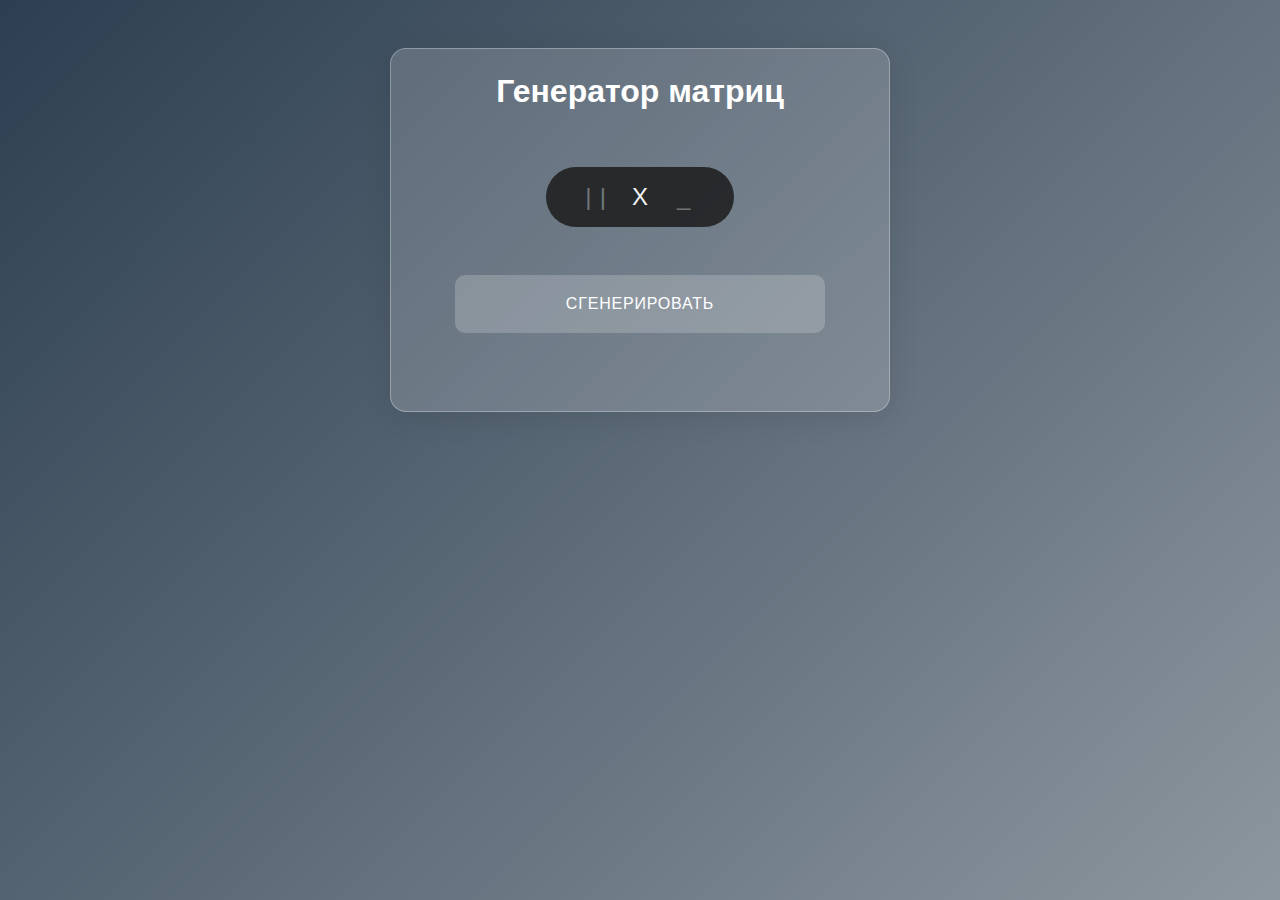
==== массивы.html @ b0d83214 "Add files via upload" ====
<!DOCTYPE html>
<html lang="en">
	<head>
		<link rel="icon" href="https://aomra.co.uk/img/favicon.ico" type="image/x-icon">
		<meta charset="UTF-8">
		<meta name="viewport" content="width=device-width, initial-scale=1.0">
		<title>Массивы</title>
		<link rel="stylesheet" href="style.css">
		<script src="main.js" defer></script>
	</head>
	<body>
		<div class="wrapper">
			<div class="content">
				<div class="matrix_setup">
					<div class="title">Генератор матриц</div>
					<div class="matrix_setup__control">
						<div class="control__body">
							<input type="tel" class="input_control" id="columns" placeholder="| |" maxlength="4" pattern="\d [0-9]" title="Столбцы">
							<div class="separator_x">X</div>
							<input type="tel" class="input_control" id="rows" placeholder="_" maxlength="4" pattern="\d [0-9]" title="Строки">
						</div>
						<div class="control__tools">
							<button id="clear" data-visible="false">Очистить</button>
						</div>
					</div>
					<button class="btn" id="generate">Сгенерировать</button>
					<div id="tooltip" data-visible="false">-</div>
				</div>
				<div id="matrix_result" data-visible="false">
					<div id="matrix_result__cont"></div>
				</div>
			</div>
		</div>
	</body>
</html>
---- style.css ----
* {
  padding: 0;
  margin: 0;
  border: 0;
}

*, *:before, *:after {
  -webkit-box-sizing: border-box;
  box-sizing: border-box;
}

:focus, :active {
  outline: none;
}

a:focus, a:active {
  outline: none;
}

nav, footer, header, aside {
  display: block;
}

html, body {
  height: 100%;
  width: 100%;
  font-size: 100%;
  line-height: 1;
  font-size: 16px;
  -ms-text-size-adjust: 100%;
  -moz-text-size-adjust: 100%;
  -webkit-text-size-adjust: 100%;
  -webkit-tap-highlight-color: transparent;
}

form {
  font-size: 1;
}

input, textarea, button, select, a {
  font-family: inherit;
  font-style: inherit;
  font-weight: inherit;
  font-size: inherit;
  color: inherit;
  background-color: transparent;
}

input::-ms-clear {
  display: none;
}

button {
  cursor: pointer;
}

button::-moz-focus-inner {
  padding: 0;
  border: 0;
}

a, a:visited {
  text-decoration: none;
}

a:hover {
  text-decoration: none;
}

ul li {
  list-style: none;
}

img {
  vertical-align: top;
}

h1, h2, h3, h4, h5, h6 {
  font-size: inherit;
  font-weight: inherit;
}

body {
  height: 100vh;
  overflow: hidden;
  background: linear-gradient(-45deg, rgb(189, 195, 199), rgb(44, 62, 80));
  background-size: 150% 150%;
  -webkit-animation: gradient 10s ease infinite;
          animation: gradient 10s ease infinite;
}

@-webkit-keyframes gradient {
  0% {
    background-position: 0% 50%;
  }
  50% {
    background-position: 100% 50%;
  }
  100% {
    background-position: 0% 50%;
  }
}

@keyframes gradient {
  0% {
    background-position: 0% 50%;
  }
  50% {
    background-position: 100% 50%;
  }
  100% {
    background-position: 0% 50%;
  }
}
.wrapper {
  height: 100vh;
  overflow: overlay;
  display: -webkit-box;
  display: -ms-flexbox;
  display: flex;
  -webkit-box-orient: vertical;
  -webkit-box-direction: normal;
      -ms-flex-direction: column;
          flex-direction: column;
  position: relative;
}

.wrapper::-webkit-scrollbar {
  width: 0px;
}

.content {
  -webkit-box-flex: 1;
      -ms-flex: 1 1 auto;
          flex: 1 1 auto;
  text-align: center;
}

html, body {
  color: #fff;
  font-family: "Inter", sans-serif;
  font-weight: 400;
}

@font-face {
  font-family: "Inter", sans-serif;
  font-style: normal;
  font-display: swap;
  src: local("Inter"), local("Inter"), url("../fonts/Inter.ttf") format("ttf");
}
@font-face {
  font-family: "Source Code Pro";
  font-style: normal;
  font-display: swap;
  src: local("Source Code Pro"), local("Source Code Pro"), url("../fonts/SourceCodePro.woff2") format("woff2");
  unicode-range: U+0000-00FF, U+0131, U+0152-0153, U+02BB-02BC, U+02C6, U+02DA, U+02DC, U+0304, U+0308, U+0329, U+2000-206F, U+2074, U+20AC, U+2122, U+2191, U+2193, U+2212, U+2215, U+FEFF, U+FFFD;
}
.matrix_setup {
  -webkit-user-select: none;
     -moz-user-select: none;
      -ms-user-select: none;
          user-select: none;
  width: 90%;
  max-width: 500px;
  margin: 48px auto 0;
  padding: 26px 18px 24px;
  display: -webkit-box;
  display: -ms-flexbox;
  display: flex;
  -webkit-box-orient: vertical;
  -webkit-box-direction: normal;
      -ms-flex-direction: column;
          flex-direction: column;
  -webkit-box-pack: center;
      -ms-flex-pack: center;
          justify-content: center;
  -webkit-box-align: center;
      -ms-flex-align: center;
          align-items: center;
  background: rgba(255, 255, 255, 0.17);
  border-radius: 16px;
  -webkit-box-shadow: 0 4px 30px rgba(0, 0, 0, 0.1);
          box-shadow: 0 4px 30px rgba(0, 0, 0, 0.1);
  border: 1px solid rgba(255, 255, 255, 0.3);
}

.title {
  text-align: center;
  font-weight: bold;
  font-size: 32px;
}

.matrix_setup__control {
  margin: 60px 0 0;
  position: relative;
}

.control__body {
  padding: 12px 20px;
  display: -webkit-box;
  display: -ms-flexbox;
  display: flex;
  -webkit-box-align: center;
      -ms-flex-align: center;
          align-items: center;
  background: rgba(28, 28, 28, 0.95);
  opacity: 90%;
  border-radius: 80px;
}

.input_control {
  text-align: center;
  width: 60px;
  font-size: 24px;
  line-height: 36px;
}

.input_control::-webkit-input-placeholder {
  color: rgba(255, 255, 255, 0.4);
  letter-spacing: 0.8px;
}

.input_control:-moz-placeholder {
  color: rgba(255, 255, 255, 0.4);
  letter-spacing: 0.8px;
}

.separator_x {
  margin: 0 6px;
  font-size: 24px;
  line-height: 36px;
}

.control__tools {
  position: absolute;
  top: 14px;
  right: -100px;
}

#clear {
  display: none;
  padding: 6px 10px;
  font-size: 14px;
  letter-spacing: 0.8px;
  background: hsla(0, 0%, 100%, 0.2);
  border-radius: 50px;
  -webkit-transition: background-color 0.15s ease;
  transition: background-color 0.15s ease;
}

#clear:hover {
  background-color: hsla(0, 0%, 100%, 0.4);
}

#clear[data-visible=true] {
  display: block;
}

@media (max-width: 500px) {
  .control__tools {
    position: static;
  }
  #clear {
    margin: 20px auto 0;
  }
}
.btn {
  width: 80%;
  margin: 48px 0 0;
  padding: 20px;
  font-size: 16px;
  letter-spacing: 0.8px;
  background: hsla(0, 0%, 100%, 0.2);
  border-radius: 10px;
  -webkit-transition: background-color 0.15s ease;
  transition: background-color 0.15s ease;
  text-transform: uppercase;
}

.btn:hover {
  background-color: hsla(0, 0%, 100%, 0.4);
}

#tooltip {
  opacity: 0;
  -ms-flex-item-align: start;
      -ms-grid-row-align: start;
      align-self: start;
  margin: 16px 0 0 10%;
  padding: 12px 20px;
  width: 80%;
  font-size: 14px;
  border-radius: 8px;
  -webkit-transition: opacity 0.15s ease-in-out;
  transition: opacity 0.15s ease-in-out;
  text-transform: uppercase;
  letter-spacing: 0.8px;
}

#tooltip[data-visible=true] {
  opacity: 1;
}

#matrix_result {
  opacity: 0;
  max-height: 0vh;
  max-width: 100vw;
  margin: 40px 0 0;
  padding: 24px;
  display: -webkit-inline-box;
  display: -ms-inline-flexbox;
  display: inline-flex;
  -webkit-box-pack: center;
      -ms-flex-pack: center;
          justify-content: center;
  background: #1C1C1C;
  border-radius: 16px;
  -webkit-transition: opacity 0.5s ease, max-height 0.15s ease;
  transition: opacity 0.5s ease, max-height 0.15s ease;
  font-family: "Source Code Pro";
  font-size: 14px;
  line-height: 20px;
}

#matrix_result[data-visible=true] {
  opacity: 1;
  max-height: 100vh;
  -webkit-transition: opacity 0.15s ease, max-height 0.5s ease;
  transition: opacity 0.15s ease, max-height 0.5s ease;
}

#matrix_result__cont {
  display: -webkit-box;
  display: -ms-flexbox;
  display: flex;
  gap: 10px;
  overflow: auto;
}

.matrix_result__cols {
  text-align: center;
}

#matrix_result__cont::-webkit-scrollbar {
  width: 16px;
  height: 16px;
}

#matrix_result__cont::-webkit-scrollbar-track {
  border-radius: 8px;
}

#matrix_result__cont::-webkit-scrollbar-thumb {
  height: 56px;
  border-radius: 8px;
  border: 4px solid transparent;
  background-clip: content-box;
  background-color: rgba(255, 255, 255, 0.17);
}

#matrix_result__cont::-webkit-scrollbar-thumb:hover {
  background-color: rgba(255, 255, 255, 0.3);
}
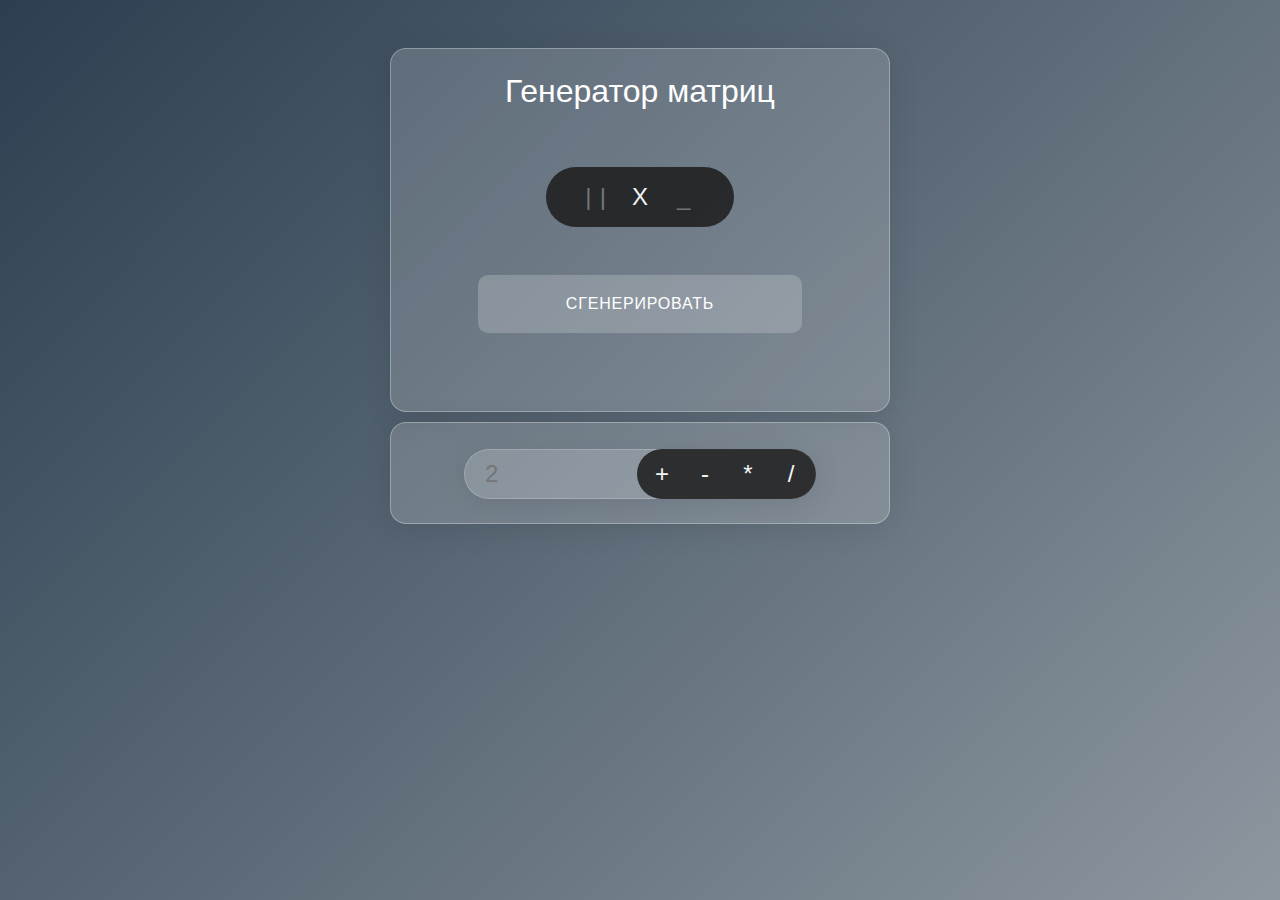
==== commit c6db58d4: "Add files via upload" ====
--- a/массивы.html
+++ b/массивы.html
@@ -11,20 +11,31 @@
 	<body>
 		<div class="wrapper">
 			<div class="content">
-				<div class="matrix_setup">
+				<div class="matrix_setup main_form">
 					<div class="title">Генератор матриц</div>
 					<div class="matrix_setup__control">
-						<div class="control__body">
+						<div class="control__body main_body">
 							<input type="tel" class="input_control" id="columns" placeholder="| |" maxlength="4" pattern="\d [0-9]" title="Столбцы">
 							<div class="separator_x">X</div>
 							<input type="tel" class="input_control" id="rows" placeholder="_" maxlength="4" pattern="\d [0-9]" title="Строки">
 						</div>
 						<div class="control__tools">
-							<button id="clear" data-visible="false">Очистить</button>
+							<button class="main_btn" id="clear" data-visible="false">Очистить</button>
 						</div>
 					</div>
-					<button class="btn" id="generate">Сгенерировать</button>
+					<button class="main_btn" id="generate">Сгенерировать</button>
 					<div id="tooltip" data-visible="false">-</div>
+				</div>
+				<div class="matrix_control main_form">
+					<div class="matrix_control__cont">
+						<div class="matrix_control__body main_body">
+							<button class="button_control" data-select="false" id="+" title="Прибавить">+</button>
+							<button class="button_control" data-select="false" id="-" title="Вычесть">-</button>
+							<button class="button_control" data-select="false" id="*" title="Умножить">*</button>
+							<button class="button_control" data-select="false" id="/" title="Разделить">/</button>
+						</div>
+						<input type="tel" class="matrix_control__input main_input" id="variable_1" placeholder="2" maxlength="6" pattern="\d [0-9]" title="Введите число">
+					</div>
 				</div>
 				<div id="matrix_result" data-visible="false">
 					<div id="matrix_result__cont"></div>
--- a/style.css
+++ b/style.css
@@ -133,36 +133,22 @@
   -webkit-box-flex: 1;
       -ms-flex: 1 1 auto;
           flex: 1 1 auto;
-  text-align: center;
-}
-
-html, body {
-  color: #fff;
-  font-family: "Inter", sans-serif;
-  font-weight: 400;
-}
-
-@font-face {
-  font-family: "Inter", sans-serif;
-  font-style: normal;
-  font-display: swap;
-  src: local("Inter"), local("Inter"), url("../fonts/Inter.ttf") format("ttf");
-}
-@font-face {
-  font-family: "Source Code Pro";
-  font-style: normal;
-  font-display: swap;
-  src: local("Source Code Pro"), local("Source Code Pro"), url("../fonts/SourceCodePro.woff2") format("woff2");
-  unicode-range: U+0000-00FF, U+0131, U+0152-0153, U+02BB-02BC, U+02C6, U+02DA, U+02DC, U+0304, U+0308, U+0329, U+2000-206F, U+2074, U+20AC, U+2122, U+2191, U+2193, U+2212, U+2215, U+FEFF, U+FFFD;
-}
-.matrix_setup {
-  -webkit-user-select: none;
-     -moz-user-select: none;
-      -ms-user-select: none;
-          user-select: none;
+  display: -webkit-box;
+  display: -ms-flexbox;
+  display: flex;
+  -webkit-box-orient: vertical;
+  -webkit-box-direction: normal;
+      -ms-flex-direction: column;
+          flex-direction: column;
+  -webkit-box-align: center;
+      -ms-flex-align: center;
+          align-items: center;
+}
+
+.main_form {
   width: 90%;
   max-width: 500px;
-  margin: 48px auto 0;
+  margin: 10px 0 0;
   padding: 26px 18px 24px;
   display: -webkit-box;
   display: -ms-flexbox;
@@ -184,18 +170,7 @@
   border: 1px solid rgba(255, 255, 255, 0.3);
 }
 
-.title {
-  text-align: center;
-  font-weight: bold;
-  font-size: 32px;
-}
-
-.matrix_setup__control {
-  margin: 60px 0 0;
-  position: relative;
-}
-
-.control__body {
+.main_body {
   padding: 12px 20px;
   display: -webkit-box;
   display: -ms-flexbox;
@@ -208,6 +183,76 @@
   border-radius: 80px;
 }
 
+.main_btn {
+  letter-spacing: 0.8px;
+  background: hsla(0, 0%, 100%, 0.2);
+  -webkit-transition: background-color 0.15s ease;
+  transition: background-color 0.15s ease;
+}
+
+.main_btn:hover {
+  background-color: hsla(0, 0%, 100%, 0.4);
+}
+
+.main_input {
+  background: rgba(255, 255, 255, 0.17);
+  border-radius: 60px;
+  -webkit-box-shadow: 0 4px 30px rgba(0, 0, 0, 0.1);
+          box-shadow: 0 4px 30px rgba(0, 0, 0, 0.1);
+  border: 1px solid rgba(255, 255, 255, 0.2);
+}
+
+html, body {
+  color: #fff;
+  font-family: "Inter", sans-serif;
+  font-weight: 400;
+}
+
+@font-face {
+  font-family: "Inter", sans-serif;
+  font-style: normal;
+  font-display: swap;
+  src: local("Inter"), local("Inter"), url("../fonts/Inter.ttf") format("ttf");
+}
+@font-face {
+  font-family: "Source Code Pro";
+  font-style: normal;
+  font-display: swap;
+  src: local("Source Code Pro"), local("Source Code Pro"), url("../fonts/SourceCodePro.woff2") format("woff2");
+  unicode-range: U+0000-00FF, U+0131, U+0152-0153, U+02BB-02BC, U+02C6, U+02DA, U+02DC, U+0304, U+0308, U+0329, U+2000-206F, U+2074, U+20AC, U+2122, U+2191, U+2193, U+2212, U+2215, U+FEFF, U+FFFD;
+}
+.matrix_setup {
+  -webkit-user-select: none;
+     -moz-user-select: none;
+      -ms-user-select: none;
+          user-select: none;
+  margin: 48px 0 0;
+}
+
+.title {
+  font-size: 32px;
+  text-align: center;
+}
+@media (max-width: 367px) {
+  .title {
+    font-size: 28px;
+  }
+}
+
+.matrix_setup__control {
+  margin: 60px 0 0;
+  position: relative;
+}
+@media (max-width: 367px) {
+  .matrix_setup__control {
+    margin: 40px 0 0;
+  }
+}
+
+.control__body {
+  padding: 12px 20px;
+}
+
 .input_control {
   text-align: center;
   width: 60px;
@@ -241,17 +286,11 @@
   display: none;
   padding: 6px 10px;
   font-size: 14px;
-  letter-spacing: 0.8px;
-  background: hsla(0, 0%, 100%, 0.2);
   border-radius: 50px;
   -webkit-transition: background-color 0.15s ease;
   transition: background-color 0.15s ease;
 }
 
-#clear:hover {
-  background-color: hsla(0, 0%, 100%, 0.4);
-}
-
 #clear[data-visible=true] {
   display: block;
 }
@@ -261,24 +300,22 @@
     position: static;
   }
   #clear {
-    margin: 20px auto 0;
-  }
-}
-.btn {
-  width: 80%;
+    margin: 10px auto -38px;
+  }
+}
+#generate {
+  width: 70%;
   margin: 48px 0 0;
   padding: 20px;
   font-size: 16px;
-  letter-spacing: 0.8px;
-  background: hsla(0, 0%, 100%, 0.2);
   border-radius: 10px;
-  -webkit-transition: background-color 0.15s ease;
-  transition: background-color 0.15s ease;
   text-transform: uppercase;
 }
-
-.btn:hover {
-  background-color: hsla(0, 0%, 100%, 0.4);
+@media (max-width: 367px) {
+  #generate {
+    padding: 15px;
+    font-size: 14px;
+  }
 }
 
 #tooltip {
@@ -286,7 +323,7 @@
   -ms-flex-item-align: start;
       -ms-grid-row-align: start;
       align-self: start;
-  margin: 16px 0 0 10%;
+  margin: 16px 10% 0;
   padding: 12px 20px;
   width: 80%;
   font-size: 14px;
@@ -301,6 +338,74 @@
   opacity: 1;
 }
 
+.matrix_control {
+  display: -webkit-box;
+  display: -ms-flexbox;
+  display: flex;
+  -webkit-box-orient: horizontal;
+  -webkit-box-direction: normal;
+      -ms-flex-direction: row;
+          flex-direction: row;
+}
+
+.matrix_control__cont {
+  position: relative;
+}
+
+.matrix_control__body {
+  padding: 6px;
+  display: -webkit-box;
+  display: -ms-flexbox;
+  display: flex;
+  -webkit-box-pack: center;
+      -ms-flex-pack: center;
+          justify-content: center;
+  -ms-flex-wrap: wrap;
+      flex-wrap: wrap;
+  gap: 5px;
+  position: absolute;
+  top: 0;
+  right: 0;
+}
+
+.button_control {
+  width: 38px;
+  font-size: 24px;
+  line-height: 38px;
+  background: transparent;
+  border-radius: 40px;
+  -webkit-box-shadow: 0 4px 30px transparent;
+          box-shadow: 0 4px 30px transparent;
+  outline: 1px solid transparent;
+  -webkit-transition: all 0.15s ease;
+  transition: all 0.15s ease;
+}
+
+.button_control[data-select=true] {
+  background: rgba(255, 255, 255, 0.17);
+  -webkit-box-shadow: 0 4px 30px rgba(0, 0, 0, 0.1);
+          box-shadow: 0 4px 30px rgba(0, 0, 0, 0.1);
+  outline: 1px solid rgba(255, 255, 255, 0.3);
+}
+
+.matrix_control__input {
+  height: 100%;
+  width: 100%;
+  min-width: 215px;
+  font-size: 24px;
+  padding: 10px 20px;
+}
+
+@media (max-width: 367px) {
+  .matrix_control__body {
+    width: 111px;
+    padding: 15px;
+  }
+  .matrix_control__input {
+    height: 111px;
+    padding: 15px 20px;
+  }
+}
 #matrix_result {
   opacity: 0;
   max-height: 0vh;
